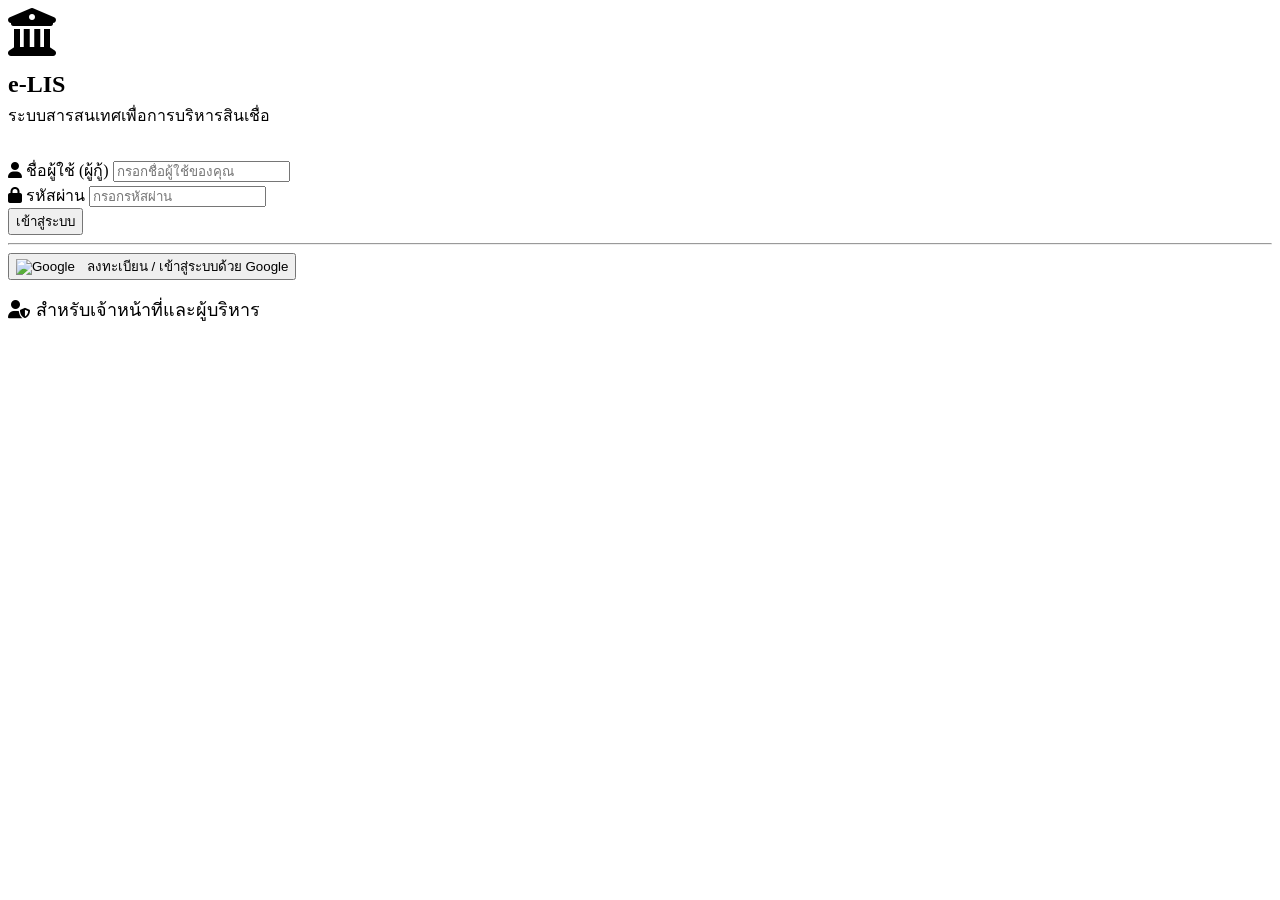
==== index.html @ 78bef770 "Create index.html" ====
<!DOCTYPE html>
<html lang="th">
<head>
    <meta charset="UTF-8">
    <meta http-equiv="refresh" content="0; url=frontend/borrower/login.html">
    <title>e-LIS | กำลังเปลี่ยนหน้า...</title>
</head>
<body>
    <p style="text-align: center; font-family: sans-serif; margin-top: 50px;">
        กำลังนำคุณเข้าสู่ระบบ e-LIS... หากระบบไม่เปลี่ยนหน้าอัตโนมัติ 
        <a href="frontend/borrower/login.html">คลิกที่นี่เพื่อเข้าสู่เว็บไซต์</a>
    </p>
    <script>
        // ใช้ JavaScript ช่วยส่งทางอีกแรงเพื่อความชัวร์
        window.location.href = "frontend/borrower/login.html";
    </script>
</body>
</html>
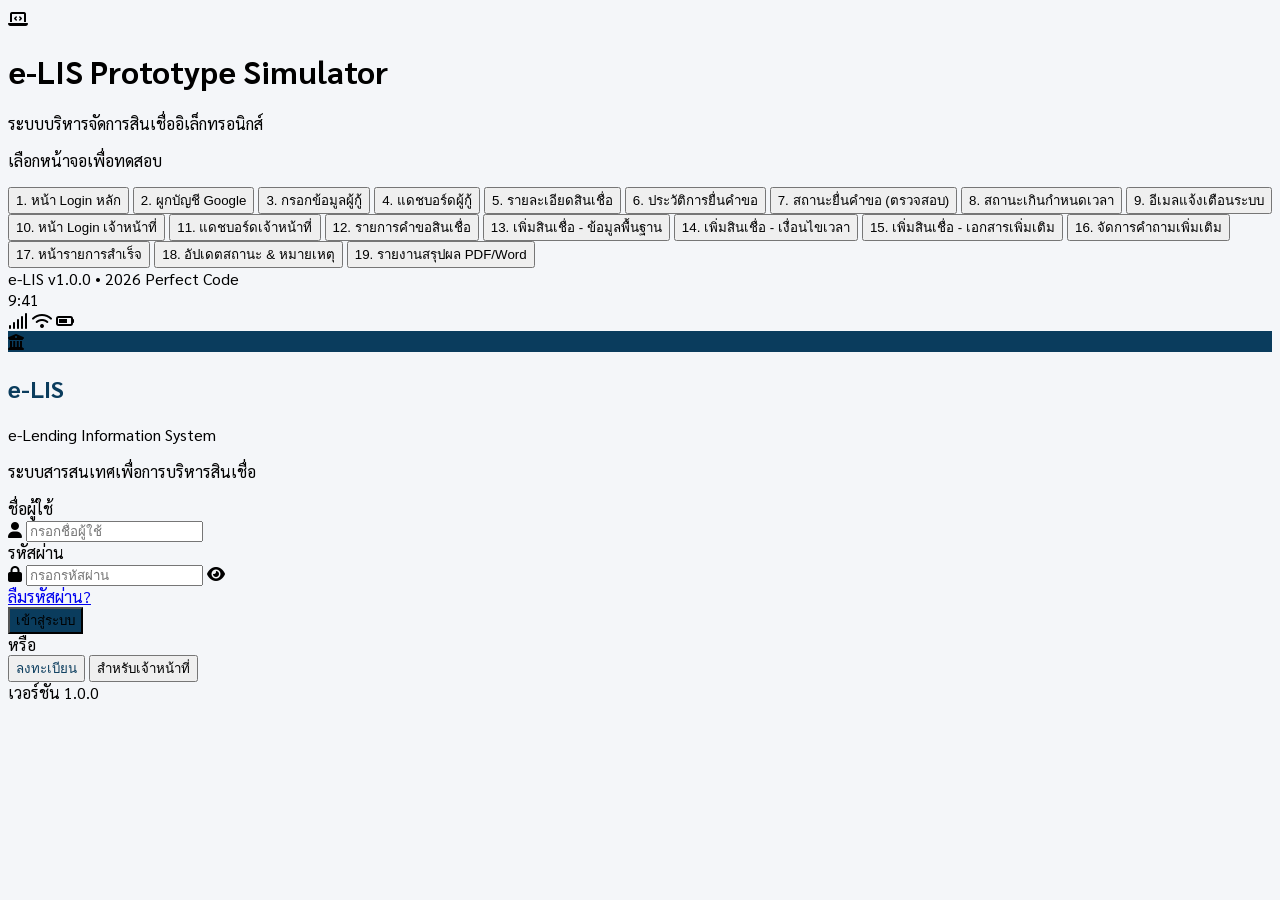
==== commit 79d47767: "Update index.html" ====
--- a/index.html
+++ b/index.html
@@ -2,17 +2,1158 @@
 <html lang="th">
 <head>
     <meta charset="UTF-8">
-    <meta http-equiv="refresh" content="0; url=frontend/borrower/login.html">
-    <title>e-LIS | กำลังเปลี่ยนหน้า...</title>
+    <meta name="viewport" content="width=device-width, initial-scale=1.0">
+    <title>e-LIS: e-Lending Information System</title>
+    <script src="https://cdn.jsdelivr.net/npm/@tailwindcss/browser@4"></script>
+    <link rel="stylesheet" href="https://cdnjs.cloudflare.com/ajax/libs/font-awesome/6.4.0/css/all.min.css">
+    <script src="https://cdn.jsdelivr.net/npm/sweetalert2@11"></script>
+    <link rel="preconnect" href="https://fonts.googleapis.com">
+    <link rel="preconnect" href="https://fonts.gstatic.com" crossorigin>
+    <link href="https://fonts.googleapis.com/css2?family=Sarabun:wght@300;400;500;600;700;800&display=swap" rel="stylesheet">
+    
+    <style>
+        body {
+            font-family: 'Sarabun', sans-serif;
+            background-color: #F4F6F9;
+        }
+        .elis-blue-dark { background-color: #0A3C5D; }
+        .elis-text-dark { color: #0A3C5D; }
+        .border-elis { border-color: #0A3C5D; }
+        /* ซ่อนหน้าจอเริ่มต้น */
+        .screen-view { display: none; }
+        .screen-view.active { display: block; }
+        /* ปรับแต่ง Scrollbar สวยงาม */
+        ::-webkit-scrollbar { width: 6px; height: 6px; }
+        ::-webkit-scrollbar-track { background: #f1f1f1; }
+        ::-webkit-scrollbar-thumb { background: #0A3C5D; border-radius: 10px; }
+    </style>
 </head>
-<body>
-    <p style="text-align: center; font-family: sans-serif; margin-top: 50px;">
-        กำลังนำคุณเข้าสู่ระบบ e-LIS... หากระบบไม่เปลี่ยนหน้าอัตโนมัติ 
-        <a href="frontend/borrower/login.html">คลิกที่นี่เพื่อเข้าสู่เว็บไซต์</a>
-    </p>
+<body class="bg-slate-100 min-h-screen flex flex-col md:flex-row">
+
+    <div class="w-full md:w-80 bg-[#1D2731] text-white p-4 flex flex-col justify-between shadow-xl z-50">
+        <div>
+            <div class="flex items-center gap-2 pb-4 mb-4 border-b border-gray-700">
+                <i class="fa-solid fa-laptop-code text-cyan-400 text-xl"></i>
+                <div>
+                    <h1 class="font-bold text-sm leading-tight text-white">e-LIS Prototype Simulator</h1>
+                    <p class="text-xs text-gray-400">ระบบบริหารจัดการสินเชื่ออิเล็กทรอนิกส์</p>
+                </div>
+            </div>
+            <p class="text-xs font-bold text-cyan-400 uppercase tracking-wider mb-2">เลือกหน้าจอเพื่อทดสอบ</p>
+            <nav class="space-y-1 max-h-[70vh] overflow-y-auto pr-1">
+                <button onclick="switchScreen('s1')" id="btn-s1" class="w-full text-left text-xs py-2 px-3 rounded bg-[#0A3C5D] text-white font-medium hover:bg-opacity-80 transition flex items-center gap-2"><span>1.</span> หน้า Login หลัก</button>
+                <button onclick="switchScreen('s2')" id="btn-s2" class="w-full text-left text-xs py-2 px-3 rounded hover:bg-gray-700 text-gray-300 transition flex items-center gap-2"><span>2.</span> ผูกบัญชี Google</button>
+                <button onclick="switchScreen('s3')" id="btn-s3" class="w-full text-left text-xs py-2 px-3 rounded hover:bg-gray-700 text-gray-300 transition flex items-center gap-2"><span>3.</span> กรอกข้อมูลผู้กู้</button>
+                <button onclick="switchScreen('s4')" id="btn-s4" class="w-full text-left text-xs py-2 px-3 rounded hover:bg-gray-700 text-gray-300 transition flex items-center gap-2"><span>4.</span> แดชบอร์ดผู้กู้</button>
+                <button onclick="switchScreen('s5')" id="btn-s5" class="w-full text-left text-xs py-2 px-3 rounded hover:bg-gray-700 text-gray-300 transition flex items-center gap-2"><span>5.</span> รายละเอียดสินเชื่อ</button>
+                <button onclick="switchScreen('s6')" id="btn-s6" class="w-full text-left text-xs py-2 px-3 rounded hover:bg-gray-700 text-gray-300 transition flex items-center gap-2"><span>6.</span> ประวัติการยื่นคำขอ</button>
+                <button onclick="switchScreen('s7')" id="btn-s7" class="w-full text-left text-xs py-2 px-3 rounded hover:bg-gray-700 text-gray-300 transition flex items-center gap-2"><span>7.</span> สถานะยื่นคำขอ (ตรวจสอบ)</button>
+                <button onclick="switchScreen('s8')" id="btn-s8" class="w-full text-left text-xs py-2 px-3 rounded hover:bg-gray-700 text-gray-300 transition flex items-center gap-2"><span>8.</span> สถานะเกินกำหนดเวลา</button>
+                <button onclick="switchScreen('s9')" id="btn-s9" class="w-full text-left text-xs py-2 px-3 rounded hover:bg-gray-700 text-gray-300 transition flex items-center gap-2"><span>9.</span> อีเมลแจ้งเตือนระบบ</button>
+                <button onclick="switchScreen('s10')" id="btn-s10" class="w-full text-left text-xs py-2 px-3 rounded hover:bg-gray-700 text-gray-300 transition flex items-center gap-2"><span>10.</span> หน้า Login เจ้าหน้าที่</button>
+                <button onclick="switchScreen('s11')" id="btn-s11" class="w-full text-left text-xs py-2 px-3 rounded hover:bg-gray-700 text-gray-300 transition flex items-center gap-2"><span>11.</span> แดชบอร์ดเจ้าหน้าที่</button>
+                <button onclick="switchScreen('s12')" id="btn-s12" class="w-full text-left text-xs py-2 px-3 rounded hover:bg-gray-700 text-gray-300 transition flex items-center gap-2"><span>12.</span> รายการคำขอสินเชื่อ</button>
+                <button onclick="switchScreen('s13')" id="btn-s13" class="w-full text-left text-xs py-2 px-3 rounded hover:bg-gray-700 text-gray-300 transition flex items-center gap-2"><span>13.</span> เพิ่มสินเชื่อ - ข้อมูลพื้นฐาน</button>
+                <button onclick="switchScreen('s14')" id="btn-s14" class="w-full text-left text-xs py-2 px-3 rounded hover:bg-gray-700 text-gray-300 transition flex items-center gap-2"><span>14.</span> เพิ่มสินเชื่อ - เงื่อนไขเวลา</button>
+                <button onclick="switchScreen('s15')" id="btn-s15" class="w-full text-left text-xs py-2 px-3 rounded hover:bg-gray-700 text-gray-300 transition flex items-center gap-2"><span>15.</span> เพิ่มสินเชื่อ - เอกสารเพิ่มเติม</button>
+                <button onclick="switchScreen('s16')" id="btn-s16" class="w-full text-left text-xs py-2 px-3 rounded hover:bg-gray-700 text-gray-300 transition flex items-center gap-2"><span>16.</span> จัดการคำถามเพิ่มเติม</button>
+                <button onclick="switchScreen('s17')" id="btn-s17" class="w-full text-left text-xs py-2 px-3 rounded hover:bg-gray-700 text-gray-300 transition flex items-center gap-2"><span>17.</span> หน้ารายการสำเร็จ</button>
+                <button onclick="switchScreen('s18')" id="btn-s18" class="w-full text-left text-xs py-2 px-3 rounded hover:bg-gray-700 text-gray-300 transition flex items-center gap-2"><span>18.</span> อัปเดตสถานะ & หมายเหตุ</button>
+                <button onclick="switchScreen('s19')" id="btn-s19" class="w-full text-left text-xs py-2 px-3 rounded hover:bg-gray-700 text-gray-300 transition flex items-center gap-2"><span>19.</span> รายงานสรุปผล PDF/Word</button>
+            </nav>
+        </div>
+        <div class="mt-4 pt-4 border-t border-gray-700 text-center text-[11px] text-gray-500">
+            e-LIS v1.0.0 • 2026 Perfect Code
+        </div>
+    </div>
+
+    <div class="flex-1 flex justify-center items-center p-2 sm:p-6 overflow-y-auto">
+        
+        <div id="device-frame" class="w-full max-w-md bg-white min-h-[840px] rounded-[32px] shadow-2xl border-8 border-slate-800 overflow-hidden relative flex flex-col transition-all duration-300">
+            
+            <div class="bg-white px-6 py-2 flex justify-between items-center text-xs font-semibold text-gray-700 border-b border-gray-100 z-40">
+                <div>9:41</div>
+                <div class="flex items-center gap-1.5">
+                    <i class="fa-solid fa-signal"></i>
+                    <i class="fa-solid fa-wifi"></i>
+                    <i class="fa-solid fa-battery-three-quarters"></i>
+                </div>
+            </div>
+
+            <div class="flex-1 flex flex-col relative overflow-y-auto bg-[#F4F6F9]">
+
+                <div id="screen-s1" class="screen-view active p-6 flex flex-col justify-between min-h-[780px]">
+                    <div class="text-center mt-8">
+                        <div class="w-20 h-20 elis-blue-dark rounded-full mx-auto flex items-center justify-center text-white text-3xl shadow-md mb-3">
+                            <i class="fa-solid fa-building-columns"></i>
+                        </div>
+                        <h2 class="text-3xl font-extrabold elis-text-dark tracking-tight">e-LIS</h2>
+                        <p class="text-xs text-gray-500 font-medium mt-1">e-Lending Information System</p>
+                        <p class="text-[13px] text-gray-400">ระบบสารสนเทศเพื่อการบริหารสินเชื่อ</p>
+                    </div>
+
+                    <div class="my-8 space-y-4">
+                        <div>
+                            <label class="text-xs font-bold text-gray-600 block mb-1">ชื่อผู้ใช้</label>
+                            <div class="relative">
+                                <span class="absolute inset-y-0 left-0 flex items-center pl-3 text-gray-400 text-sm"><i class="fa-solid fa-user"></i></span>
+                                <input type="text" placeholder="กรอกชื่อผู้ใช้" class="w-full pl-10 pr-4 py-2.5 bg-white border border-gray-300 rounded-xl text-sm focus:outline-none focus:border-[#0A3C5D]">
+                            </div>
+                        </div>
+                        <div>
+                            <label class="text-xs font-bold text-gray-600 block mb-1">รหัสผ่าน</label>
+                            <div class="relative">
+                                <span class="absolute inset-y-0 left-0 flex items-center pl-3 text-gray-400 text-sm"><i class="fa-solid fa-lock"></i></span>
+                                <input type="password" placeholder="กรอกรหัสผ่าน" class="w-full pl-10 pr-10 py-2.5 bg-white border border-gray-300 rounded-xl text-sm focus:outline-none focus:border-[#0A3C5D]">
+                                <span class="absolute inset-y-0 right-0 flex items-center pr-3 text-gray-400 cursor-pointer text-sm"><i class="fa-solid fa-eye"></i></span>
+                            </div>
+                            <div class="text-right mt-1">
+                                <a href="#" class="text-xs text-blue-600 hover:underline">ลืมรหัสผ่าน?</a>
+                            </div>
+                        </div>
+                        <button onclick="triggerLoginSuccess()" class="w-full elis-blue-dark text-white py-2.5 rounded-xl font-bold text-sm shadow-md hover:bg-opacity-90 active:scale-[0.99] transition">เข้าสู่ระบบ</button>
+                    </div>
+
+                    <div class="space-y-3 mb-4">
+                        <div class="relative flex py-2 items-center">
+                            <div class="flex-grow border-t border-gray-300"></div>
+                            <span class="flex-shrink mx-4 text-gray-400 text-xs">หรือ</span>
+                            <div class="flex-grow border-t border-gray-300"></div>
+                        </div>
+                        <button onclick="switchScreen('s2')" class="w-full bg-white border-2 border-[#0A3C5D] elis-text-dark py-2.5 rounded-xl font-bold text-sm text-center block hover:bg-slate-50 transition">ลงทะเบียน</button>
+                        <button onclick="switchScreen('s10')" class="w-full bg-slate-200 text-gray-700 py-2.5 rounded-xl font-bold text-sm text-center block hover:bg-gray-300 transition">สำหรับเจ้าหน้าที่</button>
+                        <div class="text-center text-[11px] text-gray-400 pt-4">เวอร์ชัน 1.0.0</div>
+                    </div>
+                </div>
+
+                <div id="screen-s2" class="screen-view p-6 flex flex-col justify-between min-h-[780px]">
+                    <div>
+                        <button onclick="switchScreen('s1')" class="text-gray-600 hover:text-black text-sm font-semibold flex items-center gap-1 mt-2">
+                            <i class="fa-solid fa-chevron-left"></i> ลงทะเบียน
+                        </button>
+                        <div class="text-center mt-20">
+                            <img src="https://upload.wikimedia.org/wikipedia/commons/c/c1/Google_\"Logo\".svg" alt="Google" class="w-16 h-16 mx-auto mb-6">
+                            <h3 class="text-xl font-bold text-gray-800">เชื่อมต่อบัญชี Google</h3>
+                            <p class="text-xs text-gray-500 mt-2 max-w-xs mx-auto">เพื่อความปลอดภัยและใช้ข้อมูลอีเมลในการแจ้งเตือนระบบกรุณาเชื่อมต่อผ่านทาง Google Account ของท่าน</p>
+                        </div>
+                    </div>
+                    <div class="mb-12">
+                        <button onclick="triggerGoogleLinked()" class="w-full bg-[#1A73E8] text-white py-3 rounded-xl font-bold text-sm shadow flex items-center justify-center gap-2 hover:bg-blue-700 transition">
+                            <i class="fa-brands fa-google text-lg"></i> เชื่อมต่อด้วย Google
+                        </button>
+                    </div>
+                </div>
+
+                <div id="screen-s3" class="screen-view p-6 min-h-[780px]">
+                    <div class="flex items-center justify-between mb-6 border-b pb-3">
+                        <h3 class="font-bold text-lg elis-text-dark flex items-center gap-2">
+                            <i class="fa-solid fa-id-card"></i> ข้อมูลผู้กู้
+                        </h3>
+                        <span class="text-xs text-amber-600 bg-amber-50 px-2 py-0.5 rounded-full font-medium">กรุณากรอกข้อมูลของท่าน (สามารถข้ามได้)</span>
+                    </div>
+
+                    <div class="space-y-4">
+                        <h4 class="text-xs font-bold text-gray-500 uppercase tracking-wider border-l-4 border-[#0A3C5D] pl-2">ข้อมูลส่วนบุคคล</h4>
+                        <div>
+                            <label class="text-xs font-bold text-gray-600 block mb-1">คำนำหน้า</label>
+                            <select class="w-full px-3 py-2 bg-white border border-gray-300 rounded-xl text-sm focus:outline-none">
+                                <option>เลือกคำนำหน้า</option>
+                                <option>นาย</option>
+                                <option>นาง</option>
+                                <option>นางสาว</option>
+                            </select>
+                        </div>
+                        <div>
+                            <label class="text-xs font-bold text-gray-600 block mb-1">ชื่อ</label>
+                            <input type="text" placeholder="กรอกชื่อ" class="w-full px-3 py-2 bg-white border border-gray-300 rounded-xl text-sm focus:outline-none">
+                        </div>
+                        <div>
+                            <label class="text-xs font-bold text-gray-600 block mb-1">นามสกุล</label>
+                            <input type="text" placeholder="กรอกนามสกุล" class="w-full px-3 py-2 bg-white border border-gray-300 rounded-xl text-sm focus:outline-none">
+                        </div>
+                        <div>
+                            <label class="text-xs font-bold text-gray-600 block mb-1">เลขบัตรประชาชน</label>
+                            <input type="text" placeholder="กรอกเลขบัตรประชาชน 13 หลัก" class="w-full px-3 py-2 bg-white border border-gray-300 rounded-xl text-sm focus:outline-none">
+                        </div>
+                        <div>
+                            <label class="text-xs font-bold text-gray-600 block mb-1">เบอร์โทรศัพท์</label>
+                            <input type="tel" placeholder="กรอกเบอร์โทรศัพท์" class="w-full px-3 py-2 bg-white border border-gray-300 rounded-xl text-sm focus:outline-none">
+                        </div>
+                        <div>
+                            <label class="text-xs font-bold text-gray-600 block mb-1">อีเมล</label>
+                            <input type="email" value="example@gmail.com" readonly class="w-full px-3 py-2 bg-gray-100 border border-gray-300 rounded-xl text-sm text-gray-500 cursor-not-allowed">
+                        </div>
+
+                        <div class="grid grid-cols-2 gap-3 pt-6">
+                            <button onclick="handleSkipProfile()" class="py-2.5 border-2 border-[#0A3C5D] elis-text-dark font-bold text-sm rounded-xl hover:bg-slate-50 transition">ข้ามไปก่อน</button>
+                            <button onclick="handleSaveProfile()" class="py-2.5 elis-blue-dark text-white font-bold text-sm rounded-xl hover:bg-opacity-90 shadow transition">บันทึกข้อมูล</button>
+                        </div>
+                    </div>
+                </div>
+
+                <div id="screen-s4" class="screen-view min-h-[780px] flex flex-col justify-between">
+                    <div>
+                        <div class="elis-blue-dark text-white p-6 rounded-b-[28px] shadow-lg relative">
+                            <div class="flex justify-between items-center">
+                                <div class="flex items-center gap-3">
+                                    <div class="w-12 h-12 bg-white rounded-full flex items-center justify-center text-[#0A3C5D] text-xl font-bold shadow-inner">
+                                        <i class="fa-solid fa-circle-user text-2xl"></i>
+                                    </div>
+                                    <div>
+                                        <h2 class="text-base font-bold leading-tight">สวัสดี, คุณสมชาย ใจดี</h2>
+                                        <p class="text-xs text-blue-200">อีเมล: example@gmail.com</p>
+                                    </div>
+                                </div>
+                                <button onclick="switchScreen('s9')" class="relative p-2 text-white bg-blue-900 bg-opacity-40 rounded-full hover:bg-opacity-60 transition">
+                                    <i class="fa-solid fa-bell"></i>
+                                    <span class="absolute top-1 right-1 w-2 h-2 bg-red-500 rounded-full"></span>
+                                </button>
+                            </div>
+                        </div>
+
+                        <div class="p-4">
+                            <div class="flex justify-between items-center mb-3 mt-2">
+                                <h3 class="font-extrabold text-[#0A3C5D] text-sm">สินเชื่อที่ยังว่าง</h3>
+                                <button class="text-xs font-bold text-blue-600 hover:underline">ดูทั้งหมด</button>
+                            </div>
+
+                            <div class="space-y-4">
+                                <div class="bg-white rounded-2xl p-4 shadow-sm border border-gray-100 relative overflow-hidden cursor-pointer hover:shadow transition" onclick="switchScreen('s5')">
+                                    <span class="absolute top-0 right-0 bg-blue-50 text-[#0A3C5D] font-bold text-[10px] px-2 py-0.5 rounded-bl-lg">LN001</span>
+                                    <h4 class="font-bold text-sm text-gray-800 pr-12">สินเชื่อเพื่อการประกอบอาชีพ</h4>
+                                    <div class="my-3 flex justify-between items-end">
+                                        <div>
+                                            <p class="text-[10px] text-gray-400 font-medium uppercase">วงเงินสูงสุด</p>
+                                            <p class="text-xl font-extrabold text-[#0A3C5D]">500,000 <span class="text-xs font-normal text-gray-500">บาท</span></p>
+                                        </div>
+                                        <p class="text-[10px] text-gray-400 font-bold"><i class="fa-solid fa-calendar-days mr-1"></i> หมดเขต: 31 ธ.ค. 2569</p>
+                                    </div>
+                                    <button onclick="event.stopPropagation(); switchScreen('s5');" class="w-full elis-blue-dark text-white text-xs font-bold py-2 rounded-xl hover:bg-opacity-90 shadow-sm transition">ยื่นสินเชื่อ</button>
+                                </div>
+
+                                <div class="bg-white rounded-2xl p-4 shadow-sm border border-gray-100 relative overflow-hidden opacity-75">
+                                    <span class="absolute top-0 right-0 bg-gray-100 text-gray-500 font-bold text-[10px] px-2 py-0.5 rounded-bl-lg">LN002</span>
+                                    <h4 class="font-bold text-sm text-gray-500 pr-12">สินเชื่อเพื่อการศึกษา</h4>
+                                    <div class="my-3 flex justify-between items-end">
+                                        <div>
+                                            <p class="text-[10px] text-gray-400 font-medium uppercase">วงเงินสูงสุด</p>
+                                            <p class="text-xl font-extrabold text-gray-400">300,000 <span class="text-xs font-normal text-gray-400">บาท</span></p>
+                                        </div>
+                                        <p class="text-[10px] text-gray-400 font-bold"><i class="fa-solid fa-calendar-days mr-1"></i> หมดเขต: 31 ธ.ค. 2569</p>
+                                    </div>
+                                    <button disabled class="w-full bg-gray-200 text-gray-400 text-xs font-bold py-2 rounded-xl cursor-not-allowed">ยังไม่ถึงระยะเวลา</button>
+                                </div>
+                            </div>
+                        </div>
+                    </div>
+
+                    <div class="bg-white border-t border-gray-100 px-6 py-3 grid grid-cols-4 text-center">
+                        <button onclick="switchScreen('s4')" class="text-[#0A3C5D] flex flex-col items-center gap-0.5"><i class="fa-solid fa-house text-sm"></i><span class="text-[10px] font-bold">หน้าหลัก</span></button>
+                        <button onclick="switchScreen('s6')" class="text-gray-400 hover:text-[#0A3C5D] flex flex-col items-center gap-0.5"><i class="fa-solid fa-clock-rotate-left text-sm"></i><span class="text-[10px] font-bold">ประวัติการยื่น</span></button>
+                        <button onclick="switchScreen('s7')" class="text-gray-400 hover:text-[#0A3C5D] flex flex-col items-center gap-0.5"><i class="fa-solid fa-bars-progress text-sm"></i><span class="text-[10px] font-bold">สถานะ</span></button>
+                        <button onclick="switchScreen('s1')" class="text-gray-400 hover:text-[#0A3C5D] flex flex-col items-center gap-0.5"><i class="fa-solid fa-user-gear text-sm"></i><span class="text-[10px] font-bold">บัญชี</span></button>
+                    </div>
+                </div>
+
+                <div id="screen-s5" class="screen-view p-5 min-h-[780px] flex flex-col justify-between">
+                    <div>
+                        <button onclick="switchScreen('s4')" class="text-gray-600 hover:text-black text-xs font-bold flex items-center gap-1 mb-4">
+                            <i class="fa-solid fa-chevron-left"></i> รายละเอียดสินเชื่อ
+                        </button>
+
+                        <div class="bg-white rounded-2xl p-5 border border-gray-100 shadow-sm space-y-4">
+                            <div>
+                                <h3 class="font-extrabold text-base text-gray-800">สินเชื่อเพื่อการประกอบอาชีพ</h3>
+                                <p class="text-xs text-gray-400 mt-0.5 font-mono">รหัสสินเชื่อ: LN001</p>
+                            </div>
+
+                            <div class="bg-blue-50 bg-opacity-60 p-3 rounded-xl border border-blue-100">
+                                <p class="text-[10px] text-gray-400 font-bold uppercase tracking-wider">วงเงินอนุมัติสูงสุด</p>
+                                <p class="text-2xl font-black text-[#0A3C5D]">500,000 <span class="text-sm font-normal text-gray-600">บาท</span></p>
+                            </div>
+
+                            <div class="space-y-1">
+                                <h4 class="text-xs font-bold text-gray-700">รายละเอียด</h4>
+                                <p class="text-xs text-gray-500 leading-relaxed">สำหรับบุคคลทั่วไปและผู้ประกอบการรายย่อยเพื่อนำไปลงทุนหมุนเวียนในการประกอบอาชีพ หรือสร้างรายได้เสริมเสริมความมั่นคงทางโครงสร้างธุรกิจในชุมชนอย่างยั่งยืน</p>
+                            </div>
+
+                            <div class="space-y-2 pt-2 border-t border-gray-100">
+                                <h4 class="text-xs font-bold text-gray-700">เงื่อนไขการพิจารณา</h4>
+                                <ul class="text-xs text-gray-600 space-y-1.5 pl-1">
+                                    <li class="flex items-center gap-2"><i class="fa-solid fa-circle-check text-emerald-500 text-[10px]"></i> อายุ 20 - 60 ปี</li>
+                                    <li class="flex items-center gap-2"><i class="fa-solid fa-circle-check text-emerald-500 text-[10px]"></i> มีรายได้ประจำ</li>
+                                    <li class="flex items-center gap-2"><i class="fa-solid fa-circle-check text-emerald-500 text-[10px]"></i> ไม่เป็นบุคคลล้มละลายในระบบ</li>
+                                </ul>
+                            </div>
+
+                            <div class="text-[11px] bg-amber-50 text-amber-700 border border-amber-200 p-2.5 rounded-xl flex gap-2">
+                                <i class="fa-solid fa-circle-exclamation mt-0.5"></i>
+                                <div>
+                                    <p class="font-bold">วันที่หมดเขตยื่นสินเชื่อ</p>
+                                    <p class="mt-0.5">31 ธันวาคม 2569 เวลา 16:30 น.</p>
+                                </div>
+                            </div>
+
+                            <div class="text-[11px] text-gray-400 leading-snug">
+                                <span class="font-bold block text-gray-500">หมายเหตุ</span>
+                                กรุณาเตรียมเอกสารและกรอกข้อมูลส่วนบุคคลให้ครบถ้วนก่อนส่งใบคำขอสินเชื่อเข้าระบบ
+                            </div>
+                        </div>
+                    </div>
+
+                    <button onclick="handleApplyLoan()" class="w-full elis-blue-dark text-white font-bold py-3 rounded-xl text-sm shadow-md mt-6 hover:bg-opacity-90 transition">ยื่นสินเชื่อ</button>
+                </div>
+
+                <div id="screen-s6" class="screen-view min-h-[780px] flex flex-col justify-between">
+                    <div>
+                        <div class="p-4 border-b bg-white flex justify-between items-center">
+                            <h3 class="font-extrabold text-[#0A3C5D] text-sm"><i class="fa-solid fa-clock-rotate-left mr-1"></i> ประวัติการยื่น</h3>
+                            <i class="fa-solid fa-magnifying-glass text-gray-400 cursor-pointer hover:text-black"></i>
+                        </div>
+
+                        <div class="flex gap-2 p-3 overflow-x-auto text-[11px] font-bold">
+                            <span class="bg-[#0A3C5D] text-white px-3 py-1 rounded-full cursor-pointer shadow-sm">ทั้งหมด</span>
+                            <span class="bg-white border text-gray-600 px-3 py-1 rounded-full cursor-pointer hover:bg-gray-50">อนุมัติ</span>
+                            <span class="bg-white border text-gray-600 px-3 py-1 rounded-full cursor-pointer hover:bg-gray-50">ไม่อนุมัติ</span>
+                            <span class="bg-white border text-gray-600 px-3 py-1 rounded-full cursor-pointer hover:bg-gray-50">รอคำดำเนินการ</span>
+                        </div>
+
+                        <div class="p-3 space-y-3">
+                            <div onclick="switchScreen('s7')" class="bg-white p-3.5 rounded-xl border border-gray-100 shadow-sm flex justify-between items-start cursor-pointer hover:border-blue-300 transition">
+                                <div class="space-y-1">
+                                    <h4 class="font-bold text-xs text-gray-800">สินเชื่อเพื่อการประกอบอาชีพ</h4>
+                                    <p class="text-[10px] text-blue-600 font-medium">เลขที่คำขอ: APP6700001</p>
+                                    <p class="text-[10px] text-gray-400 font-semibold">วันที่ยื่น: 15 พ.ค. 2569</p>
+                                </div>
+                                <span class="bg-emerald-50 text-emerald-600 border border-emerald-200 text-[10px] font-bold px-2 py-0.5 rounded-full">อนุมัติ</span>
+                            </div>
+
+                            <div onclick="switchScreen('s8')" class="bg-white p-3.5 rounded-xl border border-gray-100 shadow-sm flex justify-between items-start cursor-pointer hover:border-blue-300 transition">
+                                <div class="space-y-1">
+                                    <h4 class="font-bold text-xs text-gray-500">สินเชื่อเพื่อการศึกษา</h4>
+                                    <p class="text-[10px] text-gray-400 font-medium">เลขที่คำขอ: APP6700002</p>
+                                    <p class="text-[10px] text-gray-400 font-semibold">วันที่ยื่น: 10 เม.ย. 2569</p>
+                                </div>
+                                <span class="bg-rose-50 text-rose-600 border border-rose-200 text-[10px] font-bold px-2 py-0.5 rounded-full">ไม่อนุมัติ</span>
+                            </div>
+
+                            <div onclick="switchScreen('s8')" class="bg-white p-3.5 rounded-xl border border-gray-100 shadow-sm flex justify-between items-start cursor-pointer hover:border-blue-300 transition">
+                                <div class="space-y-1">
+                                    <h4 class="font-bold text-xs text-gray-800">สินเชื่อเพื่อที่อยู่อาศัย</h4>
+                                    <p class="text-[10px] text-blue-600 font-medium">เลขที่คำขอ: APP6700003</p>
+                                    <p class="text-[10px] text-gray-400 font-semibold">วันที่ยื่น: 5 มี.ค. 2569</p>
+                                </div>
+                                <span class="bg-amber-50 text-amber-600 border border-amber-200 text-[10px] font-bold px-2 py-0.5 rounded-full">กำลังตรวจสอบ</span>
+                            </div>
+                        </div>
+                    </div>
+
+                    <div class="bg-white border-t border-gray-100 px-6 py-3 grid grid-cols-4 text-center">
+                        <button onclick="switchScreen('s4')" class="text-gray-400 hover:text-[#0A3C5D] flex flex-col items-center gap-0.5"><i class="fa-solid fa-house text-sm"></i><span class="text-[10px] font-bold">หน้าหลัก</span></button>
+                        <button onclick="switchScreen('s6')" class="text-[#0A3C5D] flex flex-col items-center gap-0.5"><i class="fa-solid fa-clock-rotate-left text-sm"></i><span class="text-[10px] font-bold">ประวัติการยื่น</span></button>
+                        <button onclick="switchScreen('s7')" class="text-gray-400 hover:text-[#0A3C5D] flex flex-col items-center gap-0.5"><i class="fa-solid fa-bars-progress text-sm"></i><span class="text-[10px] font-bold">สถานะ</span></button>
+                        <button onclick="switchScreen('s1')" class="text-gray-400 hover:text-[#0A3C5D] flex flex-col items-center gap-0.5"><i class="fa-solid fa-user-gear text-sm"></i><span class="text-[10px] font-bold">บัญชี</span></button>
+                    </div>
+                </div>
+
+                <div id="screen-s7" class="screen-view p-5 min-h-[780px]">
+                    <button onclick="switchScreen('s6')" class="text-gray-600 hover:text-black text-xs font-bold flex items-center gap-1 mb-4">
+                        <i class="fa-solid fa-chevron-left"></i> สถานะการยื่นคำขอ
+                    </button>
+
+                    <div class="bg-white p-4 rounded-2xl border border-gray-100 shadow-sm space-y-1 mb-4">
+                        <p class="text-[11px] text-gray-400 font-semibold">เลขที่คำขอ: APP6700001</p>
+                        <h4 class="font-bold text-sm text-gray-800">สินเชื่อเพื่อการประกอบอาชีพ</h4>
+                    </div>
+
+                    <div class="bg-white p-6 rounded-2xl border border-gray-100 shadow-sm relative">
+                        <div class="absolute left-8 top-10 bottom-10 w-0.5 bg-gray-200"></div>
+                        
+                        <div class="space-y-6 relative">
+                            <div class="flex items-start gap-4">
+                                <div class="w-5 h-5 bg-emerald-500 rounded-full flex items-center justify-center text-white text-[10px] z-10 shadow-sm"><i class="fa-solid fa-check"></i></div>
+                                <div>
+                                    <h5 class="text-xs font-bold text-gray-800">1. ส่งคำขอพิจารณาแล้ว</h5>
+                                    <p class="text-[10px] text-gray-400 mt-0.5 font-medium">วันที่ 15 พ.ค. 2569 เวลา 10:30 น.</p>
+                                </div>
+                            </div>
+                            <div class="flex items-start gap-4">
+                                <div class="w-5 h-5 bg-amber-500 rounded-full flex items-center justify-center text-white text-[10px] z-10 shadow-sm fa-spin"><i class="fa-solid fa-clock"></i></div>
+                                <div>
+                                    <h5 class="text-xs font-bold text-[#0A3C5D]">2. กำลังตรวจสอบเอกสารและพิจารณา</h5>
+                                    <p class="text-[10px] text-amber-600 mt-0.5 font-bold">วันที่ 16 พ.ค. 2569 เวลา 09:15 น.</p>
+                                </div>
+                            </div>
+                            <div class="flex items-start gap-4 opacity-50">
+                                <div class="w-5 h-5 bg-gray-200 rounded-full flex items-center justify-center text-gray-500 text-[10px] z-10 font-bold">3</div>
+                                <div>
+                                    <h5 class="text-xs font-bold text-gray-600">3. ตรวจสอบเอกสารเสร็จสิ้น</h5>
+                                    <p class="text-[10px] text-gray-400 mt-0.5">ภายในวันที่ 20 พ.ค. 2569</p>
+                                </div>
+                            </div>
+                            <div class="flex items-start gap-4 opacity-50">
+                                <div class="w-5 h-5 bg-gray-200 rounded-full flex items-center justify-center text-gray-500 text-[10px] z-10 font-bold">4</div>
+                                <div>
+                                    <h5 class="text-xs font-bold text-gray-600">4. อนุมัติ / ไม่อนุมัติ</h5>
+                                </div>
+                            </div>
+                        </div>
+                    </div>
+
+                    <div class="mt-4 bg-blue-50 text-blue-800 border border-blue-100 rounded-2xl p-4">
+                        <span class="text-[11px] font-bold uppercase tracking-wider block text-blue-500">หมายเหตุล่าสุด</span>
+                        <p class="text-xs font-medium mt-1 leading-relaxed">เจ้าหน้าที่กำลังเข้าดำเนินการตรวจสอบเอกสารของท่านเรียบร้อยแล้ว</p>
+                        <p class="text-[10px] text-gray-400 mt-1">16 พ.ค. 2569 09:15 น.</p>
+                    </div>
+                </div>
+
+                <div id="screen-s8" class="screen-view p-5 min-h-[780px]">
+                    <button onclick="switchScreen('s6')" class="text-gray-600 hover:text-black text-xs font-bold flex items-center gap-1 mb-4">
+                        <i class="fa-solid fa-chevron-left"></i> สถานะเกินกำหนดเวลา
+                    </button>
+
+                    <div class="bg-white p-4 rounded-2xl border border-gray-100 shadow-sm space-y-1 mb-4">
+                        <p class="text-[11px] text-gray-400 font-semibold">เลขที่คำขอ: APP6700003</p>
+                        <h4 class="font-bold text-sm text-gray-800">สินเชื่อเพื่อที่อยู่อาศัย</h4>
+                    </div>
+
+                    <div class="bg-white p-6 rounded-2xl border border-gray-100 shadow-sm relative">
+                        <div class="absolute left-8 top-10 bottom-10 w-0.5 bg-gray-200"></div>
+                        <div class="space-y-6 relative">
+                            <div class="flex items-start gap-4">
+                                <div class="w-5 h-5 bg-emerald-500 rounded-full flex items-center justify-center text-white text-[10px] z-10"><i class="fa-solid fa-check"></i></div>
+                                <div><h5 class="text-xs font-bold text-gray-800">1. ส่งคำขอพิจารณาแล้ว</h5></div>
+                            </div>
+                            <div class="flex items-start gap-4">
+                                <div class="w-5 h-5 bg-emerald-500 rounded-full flex items-center justify-center text-white text-[10px] z-10"><i class="fa-solid fa-check"></i></div>
+                                <div><h5 class="text-xs font-bold text-gray-800">2. กำลังตรวจสอบเอกสารและพิจารณา</h5></div>
+                            </div>
+                            <div class="flex items-start gap-4">
+                                <div class="w-5 h-5 bg-red-500 rounded-full flex items-center justify-center text-white text-[10px] z-10 shadow-md"><i class="fa-solid fa-xmark"></i></div>
+                                <div>
+                                    <h5 class="text-xs font-bold text-red-600">3. ตรวจสอบเอกสารเสร็จสิ้น</h5>
+                                    <p class="text-[10px] text-red-500 font-bold mt-0.5">ภายในวันที่ 10 มี.ค. 2569 (เลยกำหนด)</p>
+                                </div>
+                            </div>
+                            <div class="flex items-start gap-4 opacity-50">
+                                <div class="w-5 h-5 bg-gray-200 rounded-full flex items-center justify-center text-gray-500 text-[10px] z-10 font-bold">4</div>
+                                <div><h5 class="text-xs font-bold text-gray-600">4. อนุมัติ / ไม่อนุมัติ</h5></div>
+                            </div>
+                        </div>
+                    </div>
+
+                    <div class="mt-4 bg-red-50 border border-red-200 rounded-2xl p-4 text-center">
+                        <h4 class="text-red-600 font-bold text-xs"><i class="fa-solid fa-circle-exclamation mr-1"></i> ต้องการการตรวจสอบอีกครั้ง</h4>
+                        <p class="text-[11px] text-red-500 mt-1">เกินวันที่กำหนด กรุณารอเจ้าหน้าที่ตรวจสอบแก้ไขในระบบอีกครั้ง</p>
+                    </div>
+                </div>
+
+                <div id="screen-s9" class="screen-view p-4 min-h-[780px] bg-slate-200">
+                    <div class="bg-white rounded-xl shadow-md border overflow-hidden max-w-sm mx-auto">
+                        <div class="bg-slate-800 text-white p-3 text-xs flex justify-between items-center">
+                            <span><i class="fa-solid fa-envelope mr-1 text-cyan-400"></i> กล่องจดหมายเข้า (Email)</span>
+                            <span class="text-[10px] text-gray-400">09:30 น.</span>
+                        </div>
+                        <div class="p-4 space-y-4">
+                            <div class="border-b pb-2">
+                                <p class="text-xs font-bold text-gray-700">จาก: <span class="font-normal text-gray-500">e-LIS System &lt;no-reply@elis.go.th&gt;</span></p>
+                                <p class="text-xs font-bold text-gray-700 mt-1">ถึง: <span class="font-normal text-gray-500">example@gmail.com</span></p>
+                            </div>
+                            <div class="text-center py-2">
+                                <div class="w-12 h-12 border-2 border-[#0A3C5D] rounded-full flex items-center justify-center text-[#0A3C5D] text-lg font-black mx-auto mb-1">e-LIS</div>
+                                <h3 class="text-xs font-bold text-gray-800">สถานะการคำขอสินเชื่อของท่านมีการอัปเดต</h3>
+                            </div>
+                            <div class="bg-slate-50 p-3 rounded-lg text-xs space-y-1.5 text-gray-600">
+                                <p>เรียน คุณสมชาย ใจดี</p>
+                                <p>ระบบสารสนเทศเพื่อการบริหารสินเชื่อ (e-LIS) ขอแจ้งสถานะคำขอสินเชื่อ:</p>
+                                <div class="pl-2 border-l-2 border-amber-500 font-medium py-0.5 my-2">
+                                    <p>เลขที่คำขอ: APP6700001</p>
+                                    <p>สินเชื่อ: สินเชื่อเพื่อการประกอบอาชีพ</p>
+                                    <p class="text-amber-600 font-bold">สถานะ: กำลังตรวจสอบเอกสารและพิจารณา</p>
+                                    <p>วันที่อัปเดต: 16 พ.ค. 2569 09:15 น.</p>
+                                </div>
+                                <button onclick="switchScreen('s7')" class="w-full bg-[#0A3C5D] text-white py-1.5 rounded text-center text-[11px] font-bold mt-2 shadow hover:bg-opacity-90">ดูรายละเอียด</button>
+                            </div>
+                            <p class="text-[10px] text-center text-gray-400 pt-2 border-t">ขอขอบคุณที่ใช้บริการ ระบบ e-Lending Information System</p>
+                        </div>
+                    </div>
+                </div>
+
+                <div id="screen-s10" class="screen-view p-6 flex flex-col justify-between min-h-[780px]">
+                    <div class="text-center mt-12">
+                        <div class="w-20 h-20 bg-[#1D2731] text-cyan-400 rounded-full mx-auto flex items-center justify-center text-3xl shadow-md mb-3 border-2 border-cyan-400">
+                            <i class="fa-solid fa-user-shield"></i>
+                        </div>
+                        <h2 class="text-2xl font-extrabold text-gray-800">สำหรับเจ้าหน้าที่</h2>
+                        <p class="text-xs text-gray-500 font-medium mt-0.5">e-Lending Information System</p>
+                    </div>
+
+                    <div class="my-6 bg-amber-50 border border-amber-200 text-amber-800 p-3 rounded-xl text-xs space-y-0.5">
+                        <p class="font-bold"><i class="fa-solid fa-key mr-1"></i>ข้อมูลทดสอบระบบเจ้าหน้าที่ตามเงื่อนไข:</p>
+                        <p>ชื่อผู้ใช้: <span class="font-mono bg-white px-1 py-0.5 rounded border">Sxxnga2011</span></p>
+                        <p>รหัสผ่าน: <span class="font-mono bg-white px-1 py-0.5 rounded border">255428</span></p>
+                    </div>
+
+                    <div class="space-y-4">
+                        <div>
+                            <label class="text-xs font-bold text-gray-600 block mb-1">ชื่อผู้ใช้เจ้าหน้าที่</label>
+                            <input id="officer-user" type="text" placeholder="กรอกชื่อผู้ใช้ของเจ้าหน้าที่" class="w-full px-3 py-2.5 bg-white border border-gray-300 rounded-xl text-sm focus:outline-none focus:border-slate-700">
+                        </div>
+                        <div>
+                            <label class="text-xs font-bold text-gray-600 block mb-1">รหัสผ่าน</label>
+                            <input id="officer-pass" type="password" placeholder="กรอกรหัสผ่านของเจ้าหน้าที่" class="w-full px-3 py-2.5 bg-white border border-gray-300 rounded-xl text-sm focus:outline-none focus:border-slate-700">
+                        </div>
+                        <button onclick="handleOfficerLogin()" class="w-full bg-[#1D2731] text-white py-2.5 rounded-xl font-bold text-sm shadow hover:bg-slate-800 transition">เข้าสู่ระบบเจ้าหน้าที่</button>
+                    </div>
+
+                    <div class="mb-4">
+                        <button onclick="switchScreen('s1')" class="w-full bg-white border text-gray-600 py-2 rounded-xl text-xs font-bold hover:bg-gray-50 transition">กลับหน้าหลักผู้กู้</button>
+                    </div>
+                </div>
+
+                <div id="screen-s11" class="screen-view p-4 min-h-[780px] bg-slate-50 flex flex-col justify-between">
+                    <div>
+                        <div class="flex justify-between items-center mb-4 bg-white p-3 rounded-xl border shadow-sm">
+                            <div class="flex items-center gap-2">
+                                <div class="w-8 h-8 bg-slate-800 text-white rounded-full flex items-center justify-center text-xs"><i class="fa-solid fa-user-tie"></i></div>
+                                <div>
+                                    <h3 class="text-xs font-bold text-gray-800 leading-none">เจ้าหน้าที่ควบคุม</h3>
+                                    <span class="text-[9px] text-emerald-600 font-bold">Online</span>
+                                </div>
+                            </div>
+                            <button onclick="switchScreen('s13')" class="bg-blue-600 text-white text-[11px] font-bold px-3 py-1.5 rounded-lg shadow hover:bg-blue-700 transition flex items-center gap-1">
+                                <i class="fa-solid fa-plus text-[10px]"></i> เพิ่มสินเชื่อ
+                            </button>
+                        </div>
+
+                        <div class="bg-white p-3 rounded-xl border shadow-sm mb-4 flex justify-between items-center gap-2">
+                            <div class="flex items-center gap-1.5 flex-1">
+                                <i class="fa-solid fa-calendar-days text-gray-400 text-xs"></i>
+                                <input type="text" value="01 พ.ค. 2569 - 31 พ.ค. 2569" readonly class="text-[11px] font-bold text-gray-600 bg-transparent w-full focus:outline-none">
+                            </div>
+                            <button onclick="triggerExportReport()" class="bg-[#0A3C5D] text-white text-[10px] font-bold px-2.5 py-1.5 rounded flex items-center gap-1 shadow-sm hover:bg-opacity-90"><i class="fa-solid fa-file-export"></i> ส่งออก</button>
+                        </div>
+
+                        <div class="grid grid-cols-2 gap-2.5 mb-4 text-center">
+                            <div class="bg-white p-3 rounded-xl border shadow-sm border-l-4 border-amber-500 cursor-pointer hover:bg-amber-50 transition" onclick="switchScreen('s12')">
+                                <p class="text-[10px] font-bold text-gray-400">รออัปเดตสถานะ</p>
+                                <p class="text-2xl font-black text-amber-500 my-0.5">12</p>
+                            </div>
+                            <div class="bg-white p-3 rounded-xl border shadow-sm border-l-4 border-blue-500 cursor-pointer hover:bg-blue-50 transition" onclick="switchScreen('s12')">
+                                <p class="text-[10px] font-bold text-gray-400">กำลังตรวจสอบ</p>
+                                <p class="text-2xl font-black text-blue-500 my-0.5">25</p>
+                            </div>
+                            <div class="bg-white p-3 rounded-xl border shadow-sm border-l-4 border-emerald-500 cursor-pointer hover:bg-emerald-50 transition" onclick="switchScreen('s12')">
+                                <p class="text-[10px] font-bold text-gray-400">อนุมัติ</p>
+                                <p class="text-2xl font-black text-emerald-500 my-0.5">18</p>
+                            </div>
+                            <div class="bg-white p-3 rounded-xl border shadow-sm border-l-4 border-rose-500 cursor-pointer hover:bg-rose-50 transition" onclick="switchScreen('s12')">
+                                <p class="text-[10px] font-bold text-gray-400">ไม่อนุมัติ</p>
+                                <p class="text-2xl font-black text-rose-500 my-0.5">7</p>
+                            </div>
+                            <div class="bg-white p-3 rounded-xl border shadow-sm border-l-4 border-purple-500 col-span-2 cursor-pointer hover:bg-purple-50 transition" onclick="switchScreen('s12')">
+                                <div class="flex justify-between items-center px-4">
+                                    <p class="text-[11px] font-bold text-gray-500">รอตรวจสอบอีกครั้ง (Overdue)</p>
+                                    <p class="text-2xl font-black text-purple-600">3</p>
+                                </div>
+                            </div>
+                        </div>
+
+                        <div class="bg-white p-4 rounded-2xl border shadow-sm">
+                            <h4 class="text-xs font-bold text-gray-700 mb-3"><i class="fa-solid fa-chart-line mr-1 text-[#0A3C5D]"></i> ภาพรวมการยื่นคำขอรายวัน</h4>
+                            <div class="h-32 flex items-end gap-2 pt-4 px-2 border-b border-l relative bg-slate-50 rounded-lg">
+                                <div class="bg-blue-500 w-full rounded-t" style="height: 35%;"></div>
+                                <div class="bg-blue-500 w-full rounded-t" style="height: 60%;"></div>
+                                <div class="bg-blue-500 w-full rounded-t" style="height: 45%;"></div>
+                                <div class="bg-blue-600 w-full rounded-t" style="height: 85%;"></div>
+                                <div class="bg-blue-500 w-full rounded-t" style="height: 50%;"></div>
+                                <div class="bg-blue-700 w-full rounded-t" style="height: 95%;"></div>
+                            </div>
+                            <div class="flex justify-between text-[8px] text-gray-400 font-bold mt-1 px-1 font-mono">
+                                <span>01 พ.ค.</span><span>07 พ.ค.</span><span>14 พ.ค.</span><span>21 พ.ค.</span><span>31 พ.ค.</span>
+                            </div>
+                        </div>
+                    </div>
+
+                    <div class="bg-white border-t p-2 grid grid-cols-4 text-center text-gray-400 text-[10px] font-bold mt-4 rounded-xl shadow border-gray-100">
+                        <button onclick="switchScreen('s11')" class="text-blue-600"><i class="fa-solid fa-chart-pie text-sm block"></i>แดชบอร์ด</button>
+                        <button onclick="switchScreen('s12')" class="hover:text-blue-600"><i class="fa-solid fa-folder-open text-sm block"></i>คำขอสินเชื่อ</button>
+                        <button onclick="switchScreen('s13')" class="hover:text-blue-600"><i class="fa-solid fa-file-circle-plus text-sm block"></i>เพิ่มสินเชื่อ</button>
+                        <button onclick="switchScreen('s10')" class="hover:text-red-500"><i class="fa-solid fa-right-from-bracket text-sm block"></i>ออก</button>
+                    </div>
+                </div>
+
+                <div id="screen-s12" class="screen-view p-4 min-h-[780px]">
+                    <div class="flex justify-between items-center border-b pb-2 mb-3">
+                        <h3 class="font-bold text-sm text-gray-800"><i class="fa-solid fa-list-check mr-1 text-[#0A3C5D]"></i> คำขอสินเชื่อในระบบ</h3>
+                        <i class="fa-solid fa-filter text-gray-400 text-xs"></i>
+                    </div>
+
+                    <div class="flex gap-1.5 overflow-x-auto text-[10px] font-bold pb-2">
+                        <span class="bg-[#0A3C5D] text-white px-2.5 py-1 rounded">ทั้งหมด</span>
+                        <span class="bg-white border px-2.5 py-1 rounded text-gray-500">รออัปเดต</span>
+                        <span class="bg-white border px-2.5 py-1 rounded text-gray-500">กำลังตรวจ</span>
+                        <span class="bg-white border px-2.5 py-1 rounded text-gray-500">อนุมัติ</span>
+                    </div>
+
+                    <div class="space-y-3 mt-2">
+                        <div onclick="openUpdateStatusModal('APP6700010', 'สินเชื่อเพื่อการประกอบอาชีพ', 'คุณสมชาย ใจดี')" class="bg-white p-3 rounded-xl border shadow-sm border-r-4 border-amber-500 cursor-pointer hover:bg-slate-50 transition">
+                            <div class="flex justify-between items-start text-[10px]">
+                                <span class="font-bold text-blue-700">APP6700010</span>
+                                <span class="text-amber-600 bg-amber-50 px-2 py-0.5 rounded font-bold">รออัปเดตสถานะ</span>
+                            </div>
+                            <h4 class="font-bold text-xs text-gray-800 mt-1">สินเชื่อเพื่อการประกอบอาชีพ</h4>
+                            <p class="text-[10px] text-gray-400 mt-1">ผู้ยื่น: นายสมชาย ใจดี</p>
+                            <p class="text-[9px] text-gray-400 text-right">ยื่นเมื่อ: 16 พ.ค. 2569</p>
+                        </div>
+
+                        <div onclick="openUpdateStatusModal('APP6700009', 'สินเชื่อเพื่อการศึกษา', 'น.ส. พรทิวา รักเรียน')" class="bg-white p-3 rounded-xl border shadow-sm border-r-4 border-blue-500 cursor-pointer hover:bg-slate-50 transition">
+                            <div class="flex justify-between items-start text-[10px]">
+                                <span class="font-bold text-blue-700">APP6700009</span>
+                                <span class="text-blue-600 bg-blue-50 px-2 py-0.5 rounded font-bold">กำลังตรวจสอบ</span>
+                            </div>
+                            <h4 class="font-bold text-xs text-gray-800 mt-1">สินเชื่อเพื่อการศึกษา</h4>
+                            <p class="text-[10px] text-gray-400 mt-1">ผู้ยื่น: น.ส. พรทิวา รักเรียน</p>
+                            <p class="text-[9px] text-gray-400 text-right">ยื่นเมื่อ: 16 พ.ค. 2569</p>
+                        </div>
+
+                        <div onclick="openUpdateStatusModal('APP6700008', 'สินเชื่อเพื่อที่อยู่อาศัย', 'นายบ้านมั่นคง')" class="bg-white p-3 rounded-xl border shadow-sm border-r-4 border-purple-500 cursor-pointer hover:bg-slate-50 transition">
+                            <div class="flex justify-between items-start text-[10px]">
+                                <span class="font-bold text-blue-700">APP6700008</span>
+                                <span class="text-purple-600 bg-purple-50 px-2 py-0.5 rounded font-bold">รอตรวจสอบอีกครั้ง</span>
+                            </div>
+                            <h4 class="font-bold text-xs text-gray-800 mt-1">สินเชื่อเพื่อที่อยู่อาศัย</h4>
+                            <p class="text-[10px] text-gray-400 mt-1">ผู้ยื่น: นายบ้านมั่นคง มีสุข</p>
+                            <p class="text-[9px] text-gray-400 text-right">ยื่นเมื่อ: 15 พ.ค. 2569</p>
+                        </div>
+                    </div>
+                </div>
+
+                <div id="screen-s13" class="screen-view p-5 min-h-[780px] flex flex-col justify-between">
+                    <div>
+                        <div class="flex items-center justify-between border-b pb-2 mb-4">
+                            <h3 class="font-bold text-sm text-gray-800"><i class="fa-solid fa-file-circle-plus mr-1 text-blue-600"></i> เพิ่มรายการสินเชื่อใหม่</h3>
+                            <span class="text-[10px] bg-blue-50 text-blue-600 font-bold px-2 py-0.5 rounded">ขั้นตอน 1 จาก 3</span>
+                        </div>
+
+                        <div class="flex items-center justify-between text-center px-4 mb-6 relative">
+                            <div class="absolute left-6 right-6 top-3 h-0.5 bg-gray-200 -z-10"></div>
+                            <div class="flex flex-col items-center gap-1"><span class="w-6 h-6 rounded-full bg-[#0A3C5D] text-white text-[11px] font-bold flex items-center justify-center z-10 shadow-sm"><i class="fa-solid fa-check"></i></span><p class="text-[9px] font-bold text-gray-700">ข้อมูลพื้นฐาน</p></div>
+                            <div class="flex flex-col items-center gap-1"><span class="w-6 h-6 rounded-full bg-gray-200 text-gray-500 text-[11px] font-bold flex items-center justify-center z-10">2</span><p class="text-[9px] font-bold text-gray-400">เงื่อนไขเวลา</p></div>
+                            <div class="flex flex-col items-center gap-1"><span class="w-6 h-6 rounded-full bg-gray-200 text-gray-500 text-[11px] font-bold flex items-center justify-center z-10">3</span><p class="text-[9px] font-bold text-gray-400">เอกสาร/ข้อมูลเพิ่มเติม</p></div>
+                        </div>
+
+                        <div class="space-y-3 text-xs bg-white p-4 rounded-xl border shadow-sm">
+                            <div>
+                                <label class="font-bold text-gray-700 block mb-1">ชื่อสินเชื่อ</label>
+                                <input type="text" placeholder="กรอกชื่อเรียกรายการสินเชื่อ" class="w-full px-3 py-2 bg-white border border-gray-300 rounded-lg focus:outline-none">
+                            </div>
+                            <div class="grid grid-cols-3 gap-2 items-end">
+                                <div class="col-span-2">
+                                    <label class="font-bold text-gray-700 block mb-1">รหัสสินเชื่อ (รันอัตโนมัติ)</label>
+                                    <input type="text" id="auto-loan-id" value="LN000123" class="w-full px-3 py-2 bg-gray-50 border border-gray-300 rounded-lg text-gray-500 font-mono focus:outline-none" readonly>
+                                </div>
+                                <button onclick="generateAutoLoanId()" class="bg-[#0A3C5D] text-white font-bold text-[10px] py-2.5 rounded-lg text-center hover:bg-opacity-90">ตั้งค่ารันอัตโนมัติ</button>
+                            </div>
+                            <div>
+                                <label class="font-bold text-gray-700 block mb-1">วงเงิน (บาท)</label>
+                                <input type="number" placeholder="กรอกจำนวนวงเงินสูงสุด" class="w-full px-3 py-2 bg-white border border-gray-300 rounded-lg focus:outline-none">
+                            </div>
+                            <div>
+                                <label class="font-bold text-gray-700 block mb-1">รายละเอียดสินเชื่อ</label>
+                                <textarea rows="3" placeholder="ระบุวัตถุประสงค์และข้อมูลประกอบสินเชื่อเพิ่มเติม" class="w-full px-3 py-2 bg-white border border-gray-300 rounded-lg focus:outline-none"></textarea>
+                            </div>
+                        </div>
+                    </div>
+
+                    <div class="grid grid-cols-2 gap-3 mt-4">
+                        <button onclick="switchScreen('s11')" class="py-2 bg-gray-200 text-gray-600 rounded-lg text-xs font-bold hover:bg-gray-300 transition">ยกเลิก</button>
+                        <button onclick="switchScreen('s14')" class="py-2 bg-blue-600 text-white rounded-lg text-xs font-bold hover:bg-blue-700 shadow transition">ถัดไป</button>
+                    </div>
+                </div>
+
+                <div id="screen-s14" class="screen-view p-5 min-h-[780px] flex flex-col justify-between">
+                    <div>
+                        <div class="flex items-center justify-between border-b pb-2 mb-4">
+                            <h3 class="font-bold text-sm text-gray-800"><i class="fa-solid fa-calendar-plus mr-1 text-blue-600"></i> เงื่อนไขและรอบกำหนดเวลา</h3>
+                            <span class="text-[10px] bg-blue-50 text-blue-600 font-bold px-2 py-0.5 rounded">ขั้นตอน 2 จาก 3</span>
+                        </div>
+
+                        <div class="flex items-center justify-between text-center px-4 mb-6 relative">
+                            <div class="absolute left-6 right-6 top-3 h-0.5 bg-gray-200 -z-10"></div>
+                            <div class="flex flex-col items-center gap-1"><span class="w-6 h-6 rounded-full bg-emerald-500 text-white text-[11px] font-bold flex items-center justify-center z-10 shadow-sm"><i class="fa-solid fa-check"></i></span><p class="text-[9px] font-bold text-gray-500">ข้อมูลพื้นฐาน</p></div>
+                            <div class="flex flex-col items-center gap-1"><span class="w-6 h-6 rounded-full bg-[#0A3C5D] text-white text-[11px] font-bold flex items-center justify-center z-10 shadow-sm"><i class="fa-solid fa-check"></i></span><p class="text-[9px] font-bold text-gray-700">เงื่อนไขเวลา</p></div>
+                            <div class="flex flex-col items-center gap-1"><span class="w-6 h-6 rounded-full bg-gray-200 text-gray-500 text-[11px] font-bold flex items-center justify-center z-10">3</span><p class="text-[9px] font-bold text-gray-400">เอกสาร/ข้อมูลเพิ่มเติม</p></div>
+                        </div>
+
+                        <div class="space-y-4 text-xs bg-white p-4 rounded-xl border shadow-sm">
+                            <div>
+                                <label class="font-bold text-gray-700 block mb-1">เงื่อนไขการพิจารณาสินเชื่อ</label>
+                                <textarea rows="3" placeholder="ระบุหลักเกณฑ์การพิจารณาคัดเลือกผู้กู้ เช่น อายุ ประวัติทางการเงิน" class="w-full px-3 py-2 bg-white border border-gray-300 rounded-lg focus:outline-none"></textarea>
+                            </div>
+                            <div>
+                                <label class="font-bold text-gray-700 block mb-1"><i class="fa-solid fa-clock-open text-emerald-600 mr-1"></i> วันที่/เวลาที่เริ่มเปิดรับระบบคำขอ</label>
+                                <input type="datetime-local" class="w-full px-3 py-2 bg-white border border-gray-300 rounded-lg focus:outline-none">
+                                <p class="text-[10px] text-gray-400 mt-1 font-medium">*หากยังไม่ถึงวันเวลาระบบจะขึ้นปุ่มสีเทาผู้กู้ไม่สามารถกดส่งคำขอได้</p>
+                            </div>
+                            <div>
+                                <label class="font-bold text-gray-700 block mb-1"><i class="fa-solid fa-clock-rotate-left text-red-500 mr-1"></i> วันที่/เวลาที่หมดเขตยื่นสินเชื่อ</label>
+                                <input type="datetime-local" class="w-full px-3 py-2 bg-white border border-gray-300 rounded-lg focus:outline-none">
+                                <p class="text-[10px] text-red-500 mt-1 font-medium">*เมื่อถึงกำหนด ปุ่มจะเปลี่ยนเป็นสีเทา "หมดเขตยื่น" และประวัติการ์ดจะถูกซ่อนออกจากแดชบอร์ดอัตโนมัติภายใน 24 ชั่วโมง</p>
+                            </div>
+                        </div>
+                    </div>
+
+                    <div class="grid grid-cols-2 gap-3 mt-4">
+                        <button onclick="switchScreen('s13')" class="py-2 bg-gray-200 text-gray-600 rounded-lg text-xs font-bold hover:bg-gray-300 transition">ย้อนกลับ</button>
+                        <button onclick="switchScreen('s15')" class="py-2 bg-blue-600 text-white rounded-lg text-xs font-bold hover:bg-blue-700 shadow transition">ถัดไป</button>
+                    </div>
+                </div>
+
+                <div id="screen-s15" class="screen-view p-5 min-h-[780px] flex flex-col justify-between">
+                    <div>
+                        <div class="flex items-center justify-between border-b pb-2 mb-4">
+                            <h3 class="font-bold text-sm text-gray-800"><i class="fa-solid fa-paperclip mr-1 text-blue-600"></i> แฟ้มเอกสารและข้อมูลเพิ่มเติม</h3>
+                            <span class="text-[10px] bg-blue-50 text-blue-600 font-bold px-2 py-0.5 rounded">ขั้นตอน 3 จาก 3</span>
+                        </div>
+
+                        <div class="flex items-center justify-between text-center px-4 mb-4 relative">
+                            <div class="absolute left-6 right-6 top-3 h-0.5 bg-gray-200 -z-10"></div>
+                            <div class="flex flex-col items-center gap-1"><span class="w-6 h-6 rounded-full bg-emerald-500 text-white text-[11px] font-bold flex items-center justify-center z-10"><i class="fa-solid fa-check"></i></span><p class="text-[9px] font-bold text-gray-500">ข้อมูลพื้นฐาน</p></div>
+                            <div class="flex flex-col items-center gap-1"><span class="w-6 h-6 rounded-full bg-emerald-500 text-white text-[11px] font-bold flex items-center justify-center z-10"><i class="fa-solid fa-check"></i></span><p class="text-[9px] font-bold text-gray-500">เงื่อนไขเวลา</p></div>
+                            <div class="flex flex-col items-center gap-1"><span class="w-6 h-6 rounded-full bg-[#0A3C5D] text-white text-[11px] font-bold flex items-center justify-center z-10 shadow-sm"><i class="fa-solid fa-check"></i></span><p class="text-[9px] font-bold text-gray-700">เอกสาร/ข้อมูลเพิ่มเติม</p></div>
+                        </div>
+
+                        <div class="space-y-4 text-xs">
+                            <div class="bg-white p-4 rounded-xl border shadow-sm space-y-2">
+                                <label class="font-bold text-gray-700 block">อัปโหลด PDF หนังสือขออนุญาตเพิ่มรายการสินเชื่อเข้าระบบ ELIS</label>
+                                <div class="border-2 border-dashed border-gray-300 rounded-lg p-4 text-center cursor-pointer hover:bg-slate-50">
+                                    <i class="fa-solid fa-file-pdf text-2xl text-red-500 mb-1 block"></i>
+                                    <span class="text-[10px] font-bold text-gray-500">ลากไฟล์มาวาง หรือ คลิกเพื่อเลือกอัปโหลดไฟล์ PDF (ไม่เกิน 10MB)</span>
+                                </div>
+                                <a href="https://drive.google.com/file/d/13mCe6T6Q4pNbd3vrX6t3aYcYlAS6QrxC/view?usp=drivesdk" target="_blank" class="text-blue-600 hover:underline font-bold text-[10px] block text-right"><i class="fa-solid fa-cloud-download-alt mr-1"></i> ดาวน์โหลดแบบฟอร์มเอกสารขออนุญาต</a>
+                            </div>
+
+                            <div class="bg-white p-4 rounded-xl border shadow-sm space-y-2">
+                                <label class="font-bold text-gray-700 block">ข้อมูลบังคับที่ต้องขอเพิ่มจากผู้กู้ (Dynamic Fields)</label>
+                                <div class="space-y-2 pl-1 font-semibold text-gray-600">
+                                    <label class="flex items-center gap-2 cursor-pointer"><input type="checkbox" id="gps-req" checked class="w-3.5 h-3.5 accent-[#0A3C5D]"> ตำแหน่งพิกัด GPS ปัจจุบัน (บังคับเข้าถึงระบบแผนที่)</label>
+                                    <label class="flex items-center gap-2 cursor-pointer"><input type="checkbox" class="w-3.5 h-3.5 accent-[#0A3C5D]"> ที่อยู่ปัจจุบันตามตำแหน่งที่อยู่จริง</label>
+                                    <label class="flex items-center gap-2 cursor-pointer"><input type="checkbox" class="w-3.5 h-3.5 accent-[#0A3C5D]"> บังคับแนบสำเนาสลิปเงินเดือนย้อนหลัง</label>
+                                </div>
+                                <div class="pt-2 flex justify-between items-center border-t border-gray-100 mt-2">
+                                    <span class="text-[10px] font-bold text-gray-400">สร้างแบบฟอร์มคำถามแบบกำหนดเอง</span>
+                                    <button onclick="switchScreen('s16')" class="bg-[#1D2731] text-white text-[10px] font-bold px-3 py-1.5 rounded hover:bg-slate-800 transition"><i class="fa-solid fa-sliders mr-1 text-cyan-400"></i> จัดการคำถาม</button>
+                                </div>
+                            </div>
+                        </div>
+                    </div>
+
+                    <div class="grid grid-cols-2 gap-3 mt-4">
+                        <button onclick="switchScreen('s14')" class="py-2 bg-gray-200 text-gray-600 rounded-lg text-xs font-bold hover:bg-gray-300 transition">ย้อนกลับ</button>
+                        <button onclick="handleCreateLoanSuccess()" class="py-2 bg-emerald-600 text-white rounded-lg text-xs font-bold hover:bg-emerald-700 shadow-md transition"><i class="fa-solid fa-floppy-disk mr-1"></i> สร้างสินเชื่อสำเร็จ</button>
+                    </div>
+                </div>
+
+                <div id="screen-s16" class="screen-view p-5 min-h-[780px] flex flex-col justify-between">
+                    <div>
+                        <div class="flex items-center justify-between border-b pb-2 mb-4">
+                            <h3 class="font-bold text-sm text-gray-800"><i class="fa-solid fa-sliders mr-1 text-blue-600"></i> จัดการคำถามเพิ่มเติม</h3>
+                            <button onclick="addNewCustomQuestionField()" class="bg-blue-600 text-white text-[10px] font-bold px-2.5 py-1.5 rounded hover:bg-blue-700 shadow flex items-center gap-1"><i class="fa-solid fa-plus-circle"></i> เพิ่มคำถาม</button>
+                        </div>
+
+                        <div class="space-y-2.5 text-xs">
+                            <div class="bg-white p-3 rounded-xl border border-gray-200 shadow-sm flex justify-between items-center">
+                                <div>
+                                    <h5 class="font-bold text-gray-800">1. รายได้ต่อเดือนโดยเฉลี่ย</h5>
+                                    <p class="text-[10px] text-gray-400 mt-0.5">ประเภท: กล่องกรอกข้อความสั้น</p>
+                                </div>
+                                <div class="flex gap-2 text-gray-400 text-sm">
+                                    <i class="fa-solid fa-pen-to-square cursor-pointer hover:text-blue-600"></i>
+                                    <i class="fa-solid fa-trash-can cursor-pointer hover:text-red-500"></i>
+                                </div>
+                            </div>
+
+                            <div class="bg-white p-3 rounded-xl border border-gray-200 shadow-sm flex justify-between items-center">
+                                <div>
+                                    <h5 class="font-bold text-gray-800">2. อาชีพปัจจุบันของคุณ</h5>
+                                    <p class="text-[10px] text-gray-400 mt-0.5">ประเภท: ดรอปดาวน์ให้เลือก (Dropdown)</p>
+                                </div>
+                                <div class="flex gap-2 text-gray-400 text-sm">
+                                    <i class="fa-solid fa-pen-to-square cursor-pointer hover:text-blue-600"></i>
+                                    <i class="fa-solid fa-trash-can cursor-pointer hover:text-red-500"></i>
+                                </div>
+                            </div>
+
+                            <div class="bg-white p-3 rounded-xl border border-gray-200 shadow-sm flex justify-between items-center">
+                                <div>
+                                    <h5 class="font-bold text-gray-800">3. รูปภาพอสังหาริมทรัพย์และหลักฐานที่อยู่</h5>
+                                    <p class="text-[10px] text-gray-400 mt-0.5">ประเภท: อัปโหลดรูปภาพหลักฐาน</p>
+                                </div>
+                                <div class="flex gap-2 text-gray-400 text-sm">
+                                    <i class="fa-solid fa-pen-to-square cursor-pointer hover:text-blue-600"></i>
+                                    <i class="fa-solid fa-trash-can cursor-pointer hover:text-red-500"></i>
+                                </div>
+                            </div>
+                        </div>
+                    </div>
+
+                    <button onclick="switchScreen('s15')" class="w-full bg-slate-800 text-white font-bold py-2.5 rounded-xl text-xs mt-6 hover:bg-slate-900 transition">บันทึกฟอร์มและปิดหน้านี้</button>
+                </div>
+
+                <div id="screen-s17" class="screen-view p-6 text-center min-h-[780px] flex flex-col justify-center items-center">
+                    <div class="w-20 h-20 bg-emerald-50 rounded-full border-4 border-emerald-500 flex items-center justify-center text-emerald-500 text-4xl shadow-inner mb-6 animate-bounce">
+                        <i class="fa-solid fa-check"></i>
+                    </div>
+                    <h2 class="text-2xl font-black text-gray-800">สร้างสินเชื่อสำเร็จแล้ว!</h2>
+                    <p class="text-xs text-gray-400 mt-1">รหัสรายการเปิดระบบสำเร็จ: <span class="font-mono font-bold text-blue-600">LN000123</span></p>
+                    <p class="text-xs text-gray-500 max-w-xs mx-auto mt-3 leading-relaxed">ขณะนี้ระบบเปิดใช้งานโครงสร้างข้อมูลสินเชื่อในระบบ e-LIS เรียบร้อยแล้ว ผู้กู้จะมองเห็นการ์ดข้อมูลตามเงื่อนไขวันเวลาเปิดคำขอที่กำหนดทันที</p>
+                    
+                    <button onclick="switchScreen('s11')" class="mt-8 bg-[#0A3C5D] text-white font-bold px-6 py-2.5 rounded-xl text-xs shadow-md hover:bg-opacity-90 transition">กลับหน้าแดชบอร์ดเจ้าหน้าที่</button>
+                </div>
+
+                <div id="screen-s18" class="screen-view p-5 min-h-[780px]">
+                    <div class="flex justify-between items-center border-b pb-2 mb-4">
+                        <h3 class="font-bold text-sm text-gray-800"><i class="fa-solid fa-pen-nib mr-1 text-blue-600"></i> บันทึกการอัปเดตสถานะ</h3>
+                        <button onclick="switchScreen('s12')" class="text-gray-400 hover:text-black text-xs"><i class="fa-solid fa-times text-base"></i></button>
+                    </div>
+
+                    <div class="bg-slate-50 p-4 rounded-xl border border-gray-200 mb-4 space-y-1">
+                        <p class="text-[11px] font-bold text-blue-600" id="update-req-id">เลขที่คำขอ: APP6700010</p>
+                        <h4 class="font-bold text-xs text-gray-800" id="update-loan-name">สินเชื่อเพื่อการประกอบอาชีพ</h4>
+                        <p class="text-[10px] text-gray-500" id="update-borrower-name">ผู้ยื่นคำขอ: นายสมชาย ใจดี</p>
+                    </div>
+
+                    <div class="space-y-4 text-xs">
+                        <div>
+                            <label class="font-bold text-gray-700 block mb-1">เลือกขั้นตอนสถานะปัจจุบัน</label>
+                            <select id="status-select" class="w-full px-3 py-2 bg-white border border-gray-300 rounded-lg font-medium text-gray-700 focus:outline-none">
+                                <option value="1">1. ส่งคำขอพิจารณาแล้ว</option>
+                                <option value="2" selected>2. กำลังตรวจสอบเอกสารและพิจารณา</option>
+                                <option value="3">3. ตรวจสอบเอกสารเสร็จสิ้น</option>
+                                <option value="4">4. อนุมัติ / ไม่อนุมัติ</option>
+                            </select>
+                        </div>
+                        
+                        <div>
+                            <label class="font-bold text-gray-700 block mb-1">ข้อความระบุหมายเหตุล่าสุด (จะส่งไปที่ประวัติผู้กู้ & อีเมล)</label>
+                            <textarea id="status-remark" rows="4" placeholder="กรอกข้อมูลบันทึก หรือรายละเอียดเพิ่มกรณีแก้ไขเอกสาร..." class="w-full px-3 py-2 bg-white border border-gray-300 rounded-lg focus:outline-none">กำลังทำการตรวจสอบเอกสารและพิจารณาสิทธิ์ในขั้นระบบอย่างรอบคอบ</textarea>
+                        </div>
+
+                        <button onclick="handleStatusUpdateAction()" class="w-full bg-[#0A3C5D] text-white py-2.5 rounded-xl font-bold text-xs shadow hover:bg-opacity-90 transition"><i class="fa-solid fa-bell-concierge mr-1"></i> อัปเดตสถานะและส่งเมลเรียลไทม์</button>
+                    </div>
+                </div>
+
+                <div id="screen-s19" class="screen-view p-5 min-h-[780px] bg-white">
+                    <div class="border-4 double border-slate-700 p-4 space-y-4 text-xs">
+                        <div class="text-center space-y-1">
+                            <i class="fa-solid fa-crown text-2xl text-slate-800"></i>
+                            <h3 class="font-bold text-sm text-gray-800 uppercase">รายงานสรุปคำขอสินเชื่อ e-LIS System</h3>
+                            <p class="text-[10px] font-bold text-gray-500">ประจำวันที่ 01 พ.ค. 2569 ถึง 31 พ.ค. 2569</p>
+                        </div>
+
+                        <hr class="border-slate-300">
+
+                        <table class="w-full text-left border-collapse text-[11px]">
+                            <thead>
+                                <tr class="bg-slate-100 border-b border-slate-400 text-gray-700">
+                                    <th class="p-1.5 font-bold">ประเภทสถานะงาน</th>
+                                    <th class="p-1.5 font-bold text-center">รวมจำนวนคำขอ</th>
+                                </tr>
+                            </thead>
+                            <tbody class="divide-y text-gray-600 font-medium">
+                                <tr><td class="p-1.5">รายการรออัปเดตสถานะ</td><td class="p-1.5 text-center font-bold">12</td></tr>
+                                <tr><td class="p-1.5">รายการกำลังตรวจสอบพิจารณา</td><td class="p-1.5 text-center font-bold">25</td></tr>
+                                <tr><td class="p-1.5">อนุมัติแล้วเสร็จ</td><td class="p-1.5 text-center font-bold">18</td></tr>
+                                <tr><td class="p-1.5">ไม่อนุมัติคำขอ</td><td class="p-1.5 text-center font-bold">7</td></tr>
+                                <tr class="text-purple-600"><td class="p-1.5 font-bold">รอระบบตรวจสอบซ้ำอีกครั้ง (Overdue)</td><td class="p-1.5 text-center font-bold">3</td></tr>
+                                <tr class="bg-slate-50 font-bold border-t-2 border-slate-700 text-slate-900">
+                                    <td class="p-2 text-right">รวมยอดขอสินเชื่อในระบบทั้งสิ้น:</td>
+                                    <td class="p-2 text-center text-xs">65</td>
+                                </tr>
+                            </tbody>
+                        </table>
+
+                        <div class="pt-8 text-[10px] text-right text-gray-400 space-y-0.5">
+                            <p>พิมพ์รายงานอย่างเป็นทางการเมื่อวันที่: 16 พ.ค. 2569</p>
+                            <p>ผู้พิมพ์รายงานสถิติ: เจ้าหน้าที่ระบบสารสนเทศส่วนกลาง (e-LIS)</p>
+                        </div>
+                    </div>
+                    
+                    <button onclick="switchScreen('s11')" class="w-full mt-6 border-2 border-slate-800 text-slate-800 py-2 rounded-xl text-xs font-bold text-center hover:bg-slate-50">ปิดตัวอย่างพิมพ์รายงาน</button>
+                </div>
+
+            </div>
+        </div>
+    </div>
+
     <script>
-        // ใช้ JavaScript ช่วยส่งทางอีกแรงเพื่อความชัวร์
-        window.location.href = "frontend/borrower/login.html";
+        // 1. ฟังก์ชันสำหรับการสลับดูแต่ละหน้าจอจำลอง
+        function switchScreen(screenId) {
+            // ซ่อนทุกหน้าจอ
+            document.querySelectorAll('.screen-view').forEach(screen => {
+                screen.classList.remove('active');
+            });
+            // แสดงเฉพาะหน้าจอที่เลือก
+            const activeScreen = document.getElementById('screen-' + screenId);
+            if (activeScreen) {
+                activeScreen.classList.add('active');
+            }
+
+            // เปลี่ยนสีของปุ่มในแผงควบคุมหลักเพื่อบอกตำแหน่งปัจจุบัน
+            document.querySelectorAll('nav button').forEach(btn => {
+                btn.classList.remove('bg-[#0A3C5D]', 'text-white', 'font-medium');
+                btn.classList.add('hover:bg-gray-700', 'text-gray-300');
+            });
+            const activeBtn = document.getElementById('btn-' + screenId);
+            if (activeBtn) {
+                activeBtn.classList.remove('hover:bg-gray-700', 'text-gray-300');
+                activeBtn.classList.add('bg-[#0A3C5D]', 'text-white', 'font-medium');
+            }
+
+            // ปรับขนาดความกว้างหน้าจอแสดงผลตามโหมด (เว็บ vs มือถือ)
+            const frame = document.getElementById('device-frame');
+            if (screenId === 's11' || screenId === 's19') {
+                // ขยายกว้างขึ้นสำหรับดูหน้าจอบอร์ดเจ้าหน้าที่และรายงานสรุป
+                frame.classList.remove('max-w-md');
+                frame.classList.add('max-w-3xl');
+            } else {
+                frame.classList.remove('max-w-3xl');
+                frame.classList.add('max-w-md');
+            }
+        }
+
+        // 2. ลอจิกการล็อกอินของคนทั่วไปเข้าสู่ระบบ
+        function triggerLoginSuccess() {
+            Swal.fire({
+                title: 'เข้าสู่ระบบสำเร็จ!',
+                text: 'ยินดีต้อนรับเข้าสู่ระบบ e-LIS',
+                icon: 'success',
+                confirmButtonColor: '#0A3C5D',
+                confirmButtonText: 'ตกลง'
+            }).then(() => {
+                switchScreen('s4'); // พาส่งไปหน้าแดชบอร์ดผู้กู้ทันที
+            });
+        }
+
+        // 3. ลอจิกจำลองเมื่อเชื่อมต่อกับบัญชี Google สำเร็จ
+        function triggerGoogleLinked() {
+            Swal.fire({
+                title: 'ผูกบัญชี Google สำเร็จ',
+                text: 'ดึงข้อมูลอีเมลหลักสำหรับรับการแจ้งเตือนเรียบร้อยแล้ว',
+                icon: 'success',
+                confirmButtonColor: '#0A3C5D',
+                confirmButtonText: 'ดำเนินการต่อ'
+            }).then(() => {
+                switchScreen('s3'); // พาส่งไปหน้ากรอกข้อมูลผู้กู้ต่อ
+            });
+        }
+
+        // 4. ลอจิกปุ่มกดข้ามขั้นตอนกรอกข้อมูลตามเงื่อนไขโจทย์
+        function handleSkipProfile() {
+            Swal.fire({
+                title: 'ยืนยันการข้ามกรอกข้อมูล?',
+                text: 'ท่านสามารถข้ามได้ แต่จะต้องกรอกข้อมูลชุดนี้ทั้งหมดใหม่อีกครั้งเมื่อทำรายการยื่นขอสินเชื่อใดๆ ในอนาคต',
+                icon: 'warning',
+                showCancelButton: true,
+                confirmButtonColor: '#0A3C5D',
+                cancelButtonColor: '#94A3B8',
+                confirmButtonText: 'ใช่, ข้ามขั้นตอน',
+                cancelButtonText: 'กลับไปกรอก'
+            }).then((result) => {
+                if (result.isConfirmed) {
+                    switchScreen('s4'); // พาส่งไปหน้าแดชบอร์ดทันที
+                }
+            });
+        }
+
+        // 5. บันทึกข้อมูลส่วนบุคคลผู้กู้
+        function handleSaveProfile() {
+            Swal.fire({
+                title: 'บันทึกข้อมูลส่วนบุคคลสำเร็จ',
+                text: 'เมื่อท่านยื่นสินเชื่อ ระบบจะดึงข้อมูลนี้ไปกรอกให้อัตโนมัติทันที',
+                icon: 'success',
+                confirmButtonColor: '#0A3C5D'
+            }).then(() => {
+                switchScreen('s4');
+            });
+        }
+
+        // 6. ลอจิกปุ่มยื่นสินเชื่อเช็คเงื่อนไขพิกัด GPS/คำถามเพิ่มเติมแบบไดนามิก
+        function handleApplyLoan() {
+            const gpsChecked = document.getElementById('gps-req').checked;
+            
+            if (gpsChecked) {
+                Swal.fire({
+                    title: 'ขอสิทธิ์การเข้าถึงตำแหน่งที่อยู่ปัจจุบัน',
+                    text: 'สินเชื่อนี้เปิดการตั้งค่าจากเจ้าหน้าที่ บังคับให้ตรวจสอบพิกัด GPS เพื่อป้องกันการทุจริตคำขอ',
+                    icon: 'info',
+                    showCancelButton: true,
+                    confirmButtonColor: '#0A3C5D',
+                    cancelButtonColor: '#E2E8F0',
+                    confirmButtonText: 'อนุญาตสิทธิ์เข้าถึงพิกัดแผนที่',
+                    cancelButtonText: 'ไม่อนุญาต'
+                }).then((result) => {
+                    if (result.isConfirmed) {
+                        Swal.fire({
+                            title: 'ตรวจสอบพิกัด GPS สำเร็จ',
+                            html: '<p class="text-xs font-mono text-emerald-600 bg-emerald-50 p-2 rounded">พิกัดละติจูด/ลองจิจูด: 13.7563, 100.5018</p><p class="text-xs mt-2 text-gray-500">ระบบแนบตำแหน่งเรียบร้อยแล้ว</p>',
+                            icon: 'success',
+                            confirmButtonColor: '#0A3C5D'
+                        }).then(() => {
+                            // จำลองส่งคำขอสำเร็จ
+                            Swal.fire({
+                                title: 'ส่งใบคำขอสินเชื่อสำเร็จ',
+                                text: 'ระบบส่งข้อมูลแจ้งเตือนไปยังอีเมลของท่านเรียบร้อยแล้ว เจ้าหน้าที่จะดำเนินการพิจารณาในลำดับถัดไป',
+                                icon: 'success',
+                                confirmButtonColor: '#0A3C5D'
+                            }).then(() => {
+                                switchScreen('s6'); // พาไปดูประวัติการยื่นสินเชื่อ
+                            });
+                        });
+                    } else {
+                        Swal.fire({
+                            title: 'ไม่สามารถส่งใบคำขอได้',
+                            text: 'เนื่องจากคุณไม่อนุญาตให้ระบบตรวจสอบสิทธิ์ตำแหน่ง GPS ปัจจุบันตามเงื่อนไขสินเชื่อที่กำหนดไว้',
+                            icon: 'error',
+                            confirmButtonColor: '#EF4444'
+                        });
+                    }
+                });
+            }
+        }
+
+        // 7. ลอจิกความปลอดภัยการเข้าสู่ระบบเจ้าหน้าที่ (USERNAME/PASSWORD CHECK)
+        function handleOfficerLogin() {
+            const user = document.getElementById('officer-user').value;
+            const pass = document.getElementById('officer-pass').value;
+
+            // ตรวจสอบเงื่อนไขตามสิทธิ์ที่กำหนดมาในโจทย์อย่างเคร่งครัด
+            if (user === "Sxxnga2011" && pass === "255428") {
+                Swal.fire({
+                    title: 'สิทธิ์เจ้าหน้าที่ผ่านการอนุมัติ',
+                    text: 'กำลังเปิดโปรแกรมจัดการระบบสารสนเทศหลังบ้าน (e-LIS Central Backend)',
+                    icon: 'success',
+                    confirmButtonColor: '#1D2731'
+                }).then(() => {
+                    switchScreen('s11'); // ไปแดชบอร์ดควบคุมเจ้าหน้าที่
+                });
+            } else {
+                Swal.fire({
+                    title: 'ข้อมูลเข้าสู่ระบบไม่ถูกต้อง',
+                    text: 'กรุณาตรวจสอบชื่อผู้ใช้หรือรหัสผ่านสิทธิ์เจ้าหน้าที่อีกครั้ง',
+                    icon: 'error',
+                    confirmButtonColor: '#EF4444'
+                });
+            }
+        }
+
+        // 8. รันรหัสสินค้า/สินเชื่ออัตโนมัติของเจ้าหน้าที่
+        function generateAutoLoanId() {
+            const randomNum = Math.floor(100000 + Math.random() * 900000);
+            document.getElementById('auto-loan-id').value = "LN" + randomNum;
+            Swal.fire({
+                title: 'ตั้งค่ารันรหัสอัตโนมัติเรียบร้อย',
+                text: 'รหัสสินเชื่อชุดต่อไปคือ: LN' + randomNum,
+                icon: 'success',
+                confirmButtonColor: '#0A3C5D'
+            });
+        }
+
+        // 9. ฟังก์ชันเพิ่มส่วนคำถามใหม่แบบกำหนดเอง (Google Form Builder Mockup Alert)
+        function addNewCustomQuestionField() {
+            Swal.fire({
+                title: 'เพิ่มช่องคำถามแบบกำหนดเอง',
+                html: `
+                    <input id="q-title" class="swal2-input text-xs" placeholder="พิมพ์คำถามที่ต้องการ">
+                    <select id="q-type" class="swal2-input text-xs">
+                        <option value="text">กรอกข้อความอิสระ</option>
+                        <option value="dropdown">ตัวเลือกดรอปดาวน์</option>
+                        <option value="file">อัปโหลดไฟล์/รูปภาพ</option>
+                    </select>
+                `,
+                focusConfirm: false,
+                confirmButtonColor: '#0A3C5D',
+                confirmButtonText: 'เพิ่มเข้าแบบฟอร์ม',
+                preConfirm: () => {
+                    return [
+                        document.getElementById('q-title').value,
+                        document.getElementById('q-type').value
+                    ]
+                }
+            }).then((result) => {
+                if (result.value && result.value[0]) {
+                    Swal.fire({
+                        title: 'เพิ่มโครงสร้างข้อมูลสำเร็จ!',
+                        text: 'คำถามสรุปของคุณจะไปผูกกับขั้นตอนกรอกแบบฟอร์มของผู้กู้อัตโนมัติ',
+                        icon: 'success',
+                        confirmButtonColor: '#0A3C5D'
+                    });
+                }
+            });
+        }
+
+        // 10. สร้างสินเชื่อเสร็จสมบูรณ์
+        function handleCreateLoanSuccess() {
+            switchScreen('s17');
+        }
+
+        // 11. เปิดโมดูลเปลี่ยนสถานะใบคำขอจากฝั่งเจ้าหน้าที่
+        function openUpdateStatusModal(reqId, loanName, borrowerName) {
+            document.getElementById('update-req-id').innerText = "เลขที่คำขอ: " + reqId;
+            document.getElementById('update-loan-name').innerText = loanName;
+            document.getElementById('update-borrower-name').innerText = "ผู้ยื่นคำขอ: " + borrowerName;
+            switchScreen('s18');
+        }
+
+        // 12. ประมวลผลเมื่อเจ้าหน้าที่กดอัปเดตขั้นตอนสถานะ (ส่งหมายเหตุกลับไปที่หน้าจอผู้กู้)
+        function handleStatusUpdateAction() {
+            const stepSelected = document.getElementById('status-select').value;
+            const remarkText = document.getElementById('status-remark').value;
+
+            Swal.fire({
+                title: 'ยืนยันการบันทึกสถานะล่าสุด?',
+                text: 'ระบบทำการยิงคำสั่ง Realtime Update และส่งข้อมูลสรุปพร้อมช่องหมายเหตุไปยังหน้าจอประวัติและอีเมลลูกค้าทันที',
+                icon: 'question',
+                showCancelButton: true,
+                confirmButtonColor: '#0A3C5D',
+                cancelButtonColor: '#94A3B8',
+                confirmButtonText: 'บันทึกและส่งข้อมูล'
+            }).then((result) => {
+                if (result.isConfirmed) {
+                    Swal.fire({
+                        title: 'ระบบทำการอัปเดตข้อมูลสำเร็จ!',
+                        text: 'ดำเนินการบันทึกหมายเหตุเข้าระบบประวัติคำขอนั้นๆ แล้ว',
+                        icon: 'success',
+                        confirmButtonColor: '#0A3C5D'
+                    }).then(() => {
+                        switchScreen('s11'); // ย้อนกลับหน้าแดชบอร์ดหลักเจ้าหน้าที่
+                    });
+                }
+            });
+        }
+
+        // 13. จำลองการส่งออกรายงานสรุปผล PDF / Word
+        function triggerExportReport() {
+            Swal.fire({
+                title: 'ต้องการส่งออกไฟล์ประเภทใด?',
+                text: 'ประมวลผลสรุปสถิติตามช่วงเวลาในระบบสารสนเทศ',
+                icon: 'info',
+                showCancelButton: true,
+                showDenyButton: true,
+                confirmButtonColor: '#0A3C5D',
+                denyButtonColor: '#10B981',
+                cancelButtonColor: '#94A3B8',
+                confirmButtonText: '<i class="fa-solid fa-file-pdf mr-1"></i> ดาวน์โหลด PDF',
+                denyButtonText: '<i class="fa-solid fa-file-word mr-1"></i> ดาวน์โหลด Word',
+                cancelButtonText: 'ยกเลิก'
+            }).then((result) => {
+                if (result.isConfirmed || result.isDenied) {
+                    // เปิดหน้า 19 แสดงตัวอย่างเอกสารกระดาษพิมพ์สรุปงานของเจ้าหน้าที่
+                    switchScreen('s19');
+                }
+            });
+        }
     </script>
 </body>
 </html>
